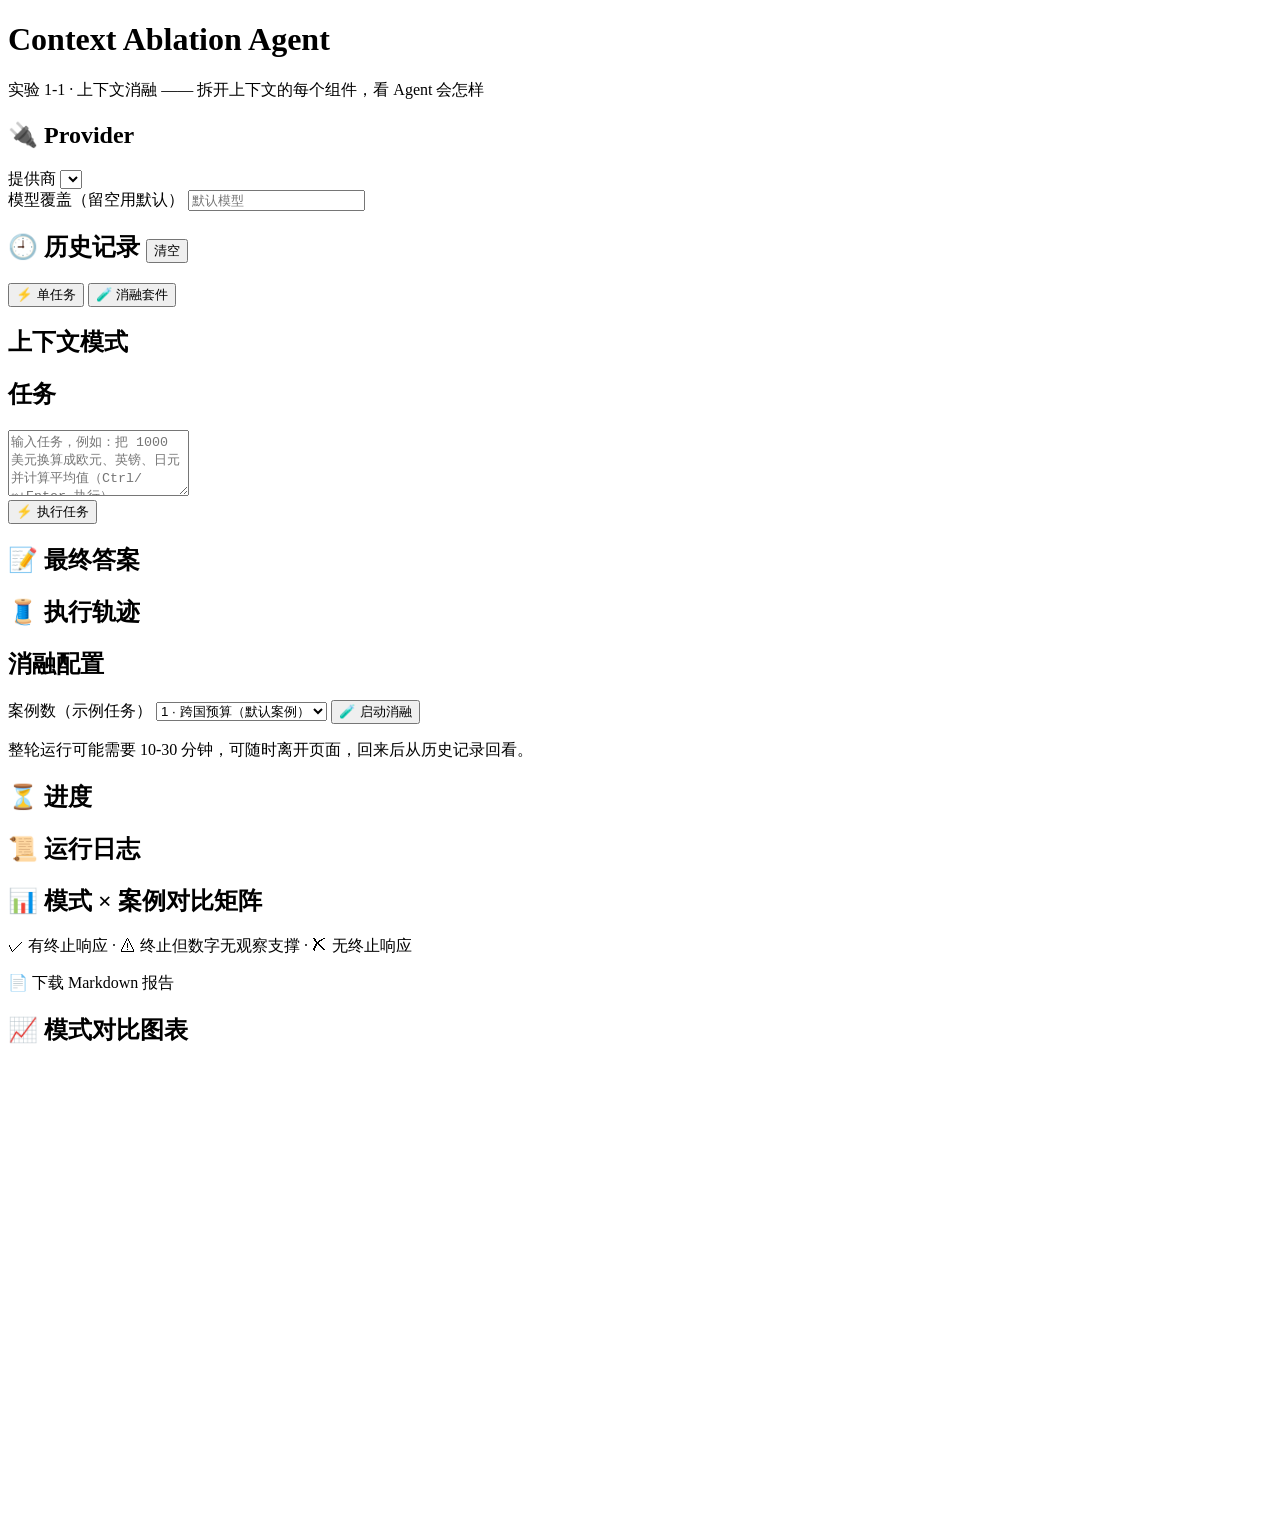
==== chapter1/context/webui/static/index.html @ 9c37cfa1 "feat(ch1): context 工程新增 Web GUI（暗色玻璃拟态 + 后台消融套件） - 单任务：5 模式卡片、轨迹时间轴、grounding 徽章；消融套件：后台线程   + 轮询进度网" ====
<!DOCTYPE html>
<html lang="zh-CN">
<head>
<meta charset="utf-8">
<meta name="viewport" content="width=device-width, initial-scale=1">
<title>Context Ablation Agent</title>
<link rel="stylesheet" href="/static/style.css">
</head>
<body>
<div class="bg-glow bg-glow-1"></div>
<div class="bg-glow bg-glow-2"></div>

<header>
  <h1 class="gradient-text">Context Ablation Agent</h1>
  <p class="subtitle">实验 1-1 · 上下文消融 —— 拆开上下文的每个组件，看 Agent 会怎样</p>
</header>

<div class="layout">
  <aside>
    <section class="glass panel">
      <h2>🔌 Provider</h2>
      <label>提供商
        <select id="opt-provider"></select>
      </label>
      <div id="provider-status" class="provider-status"></div>
      <label>模型覆盖（留空用默认）
        <input id="opt-model" type="text" placeholder="默认模型">
      </label>
    </section>

    <section class="glass panel">
      <h2>🕘 历史记录 <button id="clear-history" class="link-btn">清空</button></h2>
      <ul id="history-list"></ul>
    </section>
  </aside>

  <main>
    <nav class="tabs">
      <button class="tab active" data-tab="single">⚡ 单任务</button>
      <button class="tab" data-tab="ablation">🧪 消融套件</button>
    </nav>

    <!-- ============ 单任务 ============ -->
    <section id="tab-single" class="tab-page">
      <div class="glass panel">
        <h2>上下文模式</h2>
        <div id="mode-cards" class="mode-cards"></div>
      </div>
      <div class="glass panel">
        <h2>任务</h2>
        <textarea id="task" rows="4"
          placeholder="输入任务，例如：把 1000 美元换算成欧元、英镑、日元并计算平均值（Ctrl/⌘+Enter 执行）"></textarea>
        <div id="sample-chips" class="sample-chips"></div>
        <div class="ask-row">
          <button id="run-btn" class="btn-gradient">⚡ 执行任务</button>
          <span id="status-hint" class="hint-text"></span>
        </div>
      </div>
      <div id="error-box" class="error-box hidden"></div>

      <section id="result" class="hidden">
        <div class="glass panel">
          <div class="result-badges">
            <span id="badge-mode" class="badge"></span>
            <span id="badge-status" class="badge"></span>
            <span id="badge-grounding" class="badge"></span>
            <span id="badge-stats" class="badge badge-dim"></span>
          </div>
          <h2>📝 最终答案</h2>
          <div id="answer" class="answer"></div>
          <h2>🧵 执行轨迹</h2>
          <div id="timeline" class="timeline"></div>
          <p id="meta" class="meta"></p>
        </div>
      </section>
    </section>

    <!-- ============ 消融套件 ============ -->
    <section id="tab-ablation" class="tab-page hidden">
      <div class="glass panel">
        <h2>消融配置</h2>
        <div id="ablation-mode-cards" class="mode-cards"></div>
        <div class="config-row">
          <label>案例数（示例任务）
            <select id="opt-num-cases">
              <option value="1">1 · 跨国预算（默认案例）</option>
              <option value="2">2 · 多案例对照</option>
              <option value="3">3 · 多案例对照</option>
              <option value="4">4 · 多案例对照</option>
            </select>
          </label>
          <button id="ablation-btn" class="btn-gradient">🧪 启动消融</button>
        </div>
        <p class="hint-text">整轮运行可能需要 10-30 分钟，可随时离开页面，回来后从历史记录回看。</p>
      </div>

      <div id="ablation-error" class="error-box hidden"></div>

      <div id="ablation-progress" class="glass panel hidden">
        <h2>⏳ 进度 <span id="progress-text" class="hint-text"></span></h2>
        <div id="progress-grid" class="progress-grid"></div>
        <h2>📜 运行日志</h2>
        <pre id="job-log" class="job-log"></pre>
      </div>

      <div id="ablation-results" class="hidden">
        <div class="glass panel">
          <h2>📊 模式 × 案例对比矩阵</h2>
          <div id="matrix"></div>
          <p class="legend">✓ 有终止响应 · ⚠ 终止但数字无观察支撑 · ✗ 无终止响应</p>
          <div class="report-row">
            <a id="report-link" class="btn-gradient btn-link" download>📄 下载 Markdown 报告</a>
          </div>
        </div>
        <div class="glass panel">
          <h2>📈 模式对比图表</h2>
          <div class="charts">
            <div class="chart-box"><canvas id="chart-iterations"></canvas></div>
            <div class="chart-box"><canvas id="chart-toolcalls"></canvas></div>
            <div class="chart-box"><canvas id="chart-time"></canvas></div>
          </div>
        </div>
      </div>
    </section>
  </main>
</div>

<script src="/static/chart.umd.min.js"></script>
<script src="/static/marked.min.js"></script>
<script src="/static/app.js"></script>
</body>
</html>
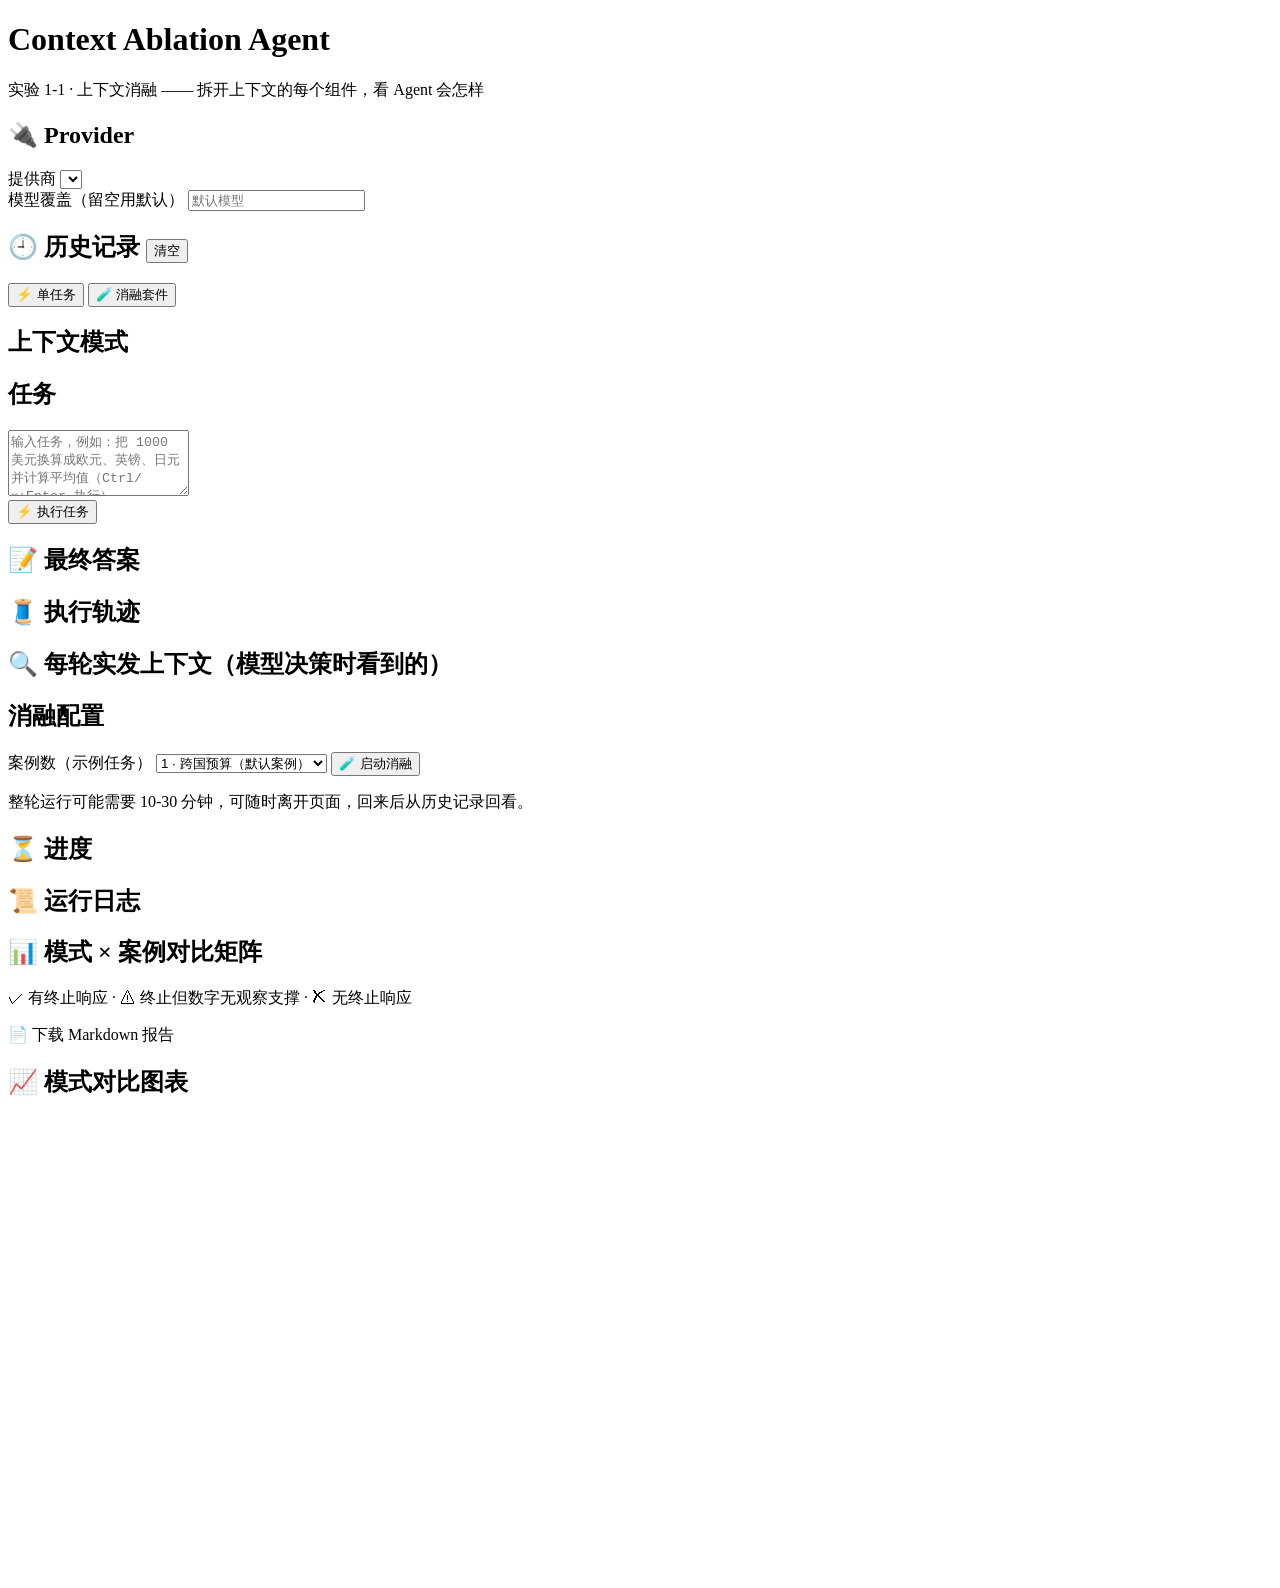
==== commit 8bbda0ff: "feat(ch1): webui 单任务回放每轮实发上下文（实验 1-1 本体证据） 首版只回传 api_turns 计数，导致 no_tool_results 的空观察、no_history 的裁剪" ====
--- a/chapter1/context/webui/static/index.html
+++ b/chapter1/context/webui/static/index.html
@@ -70,6 +70,8 @@
           <div id="answer" class="answer"></div>
           <h2>🧵 执行轨迹</h2>
           <div id="timeline" class="timeline"></div>
+          <h2>🔍 每轮实发上下文（模型决策时看到的）</h2>
+          <div id="ctx-turns" class="ctx-turns"></div>
           <p id="meta" class="meta"></p>
         </div>
       </section>
